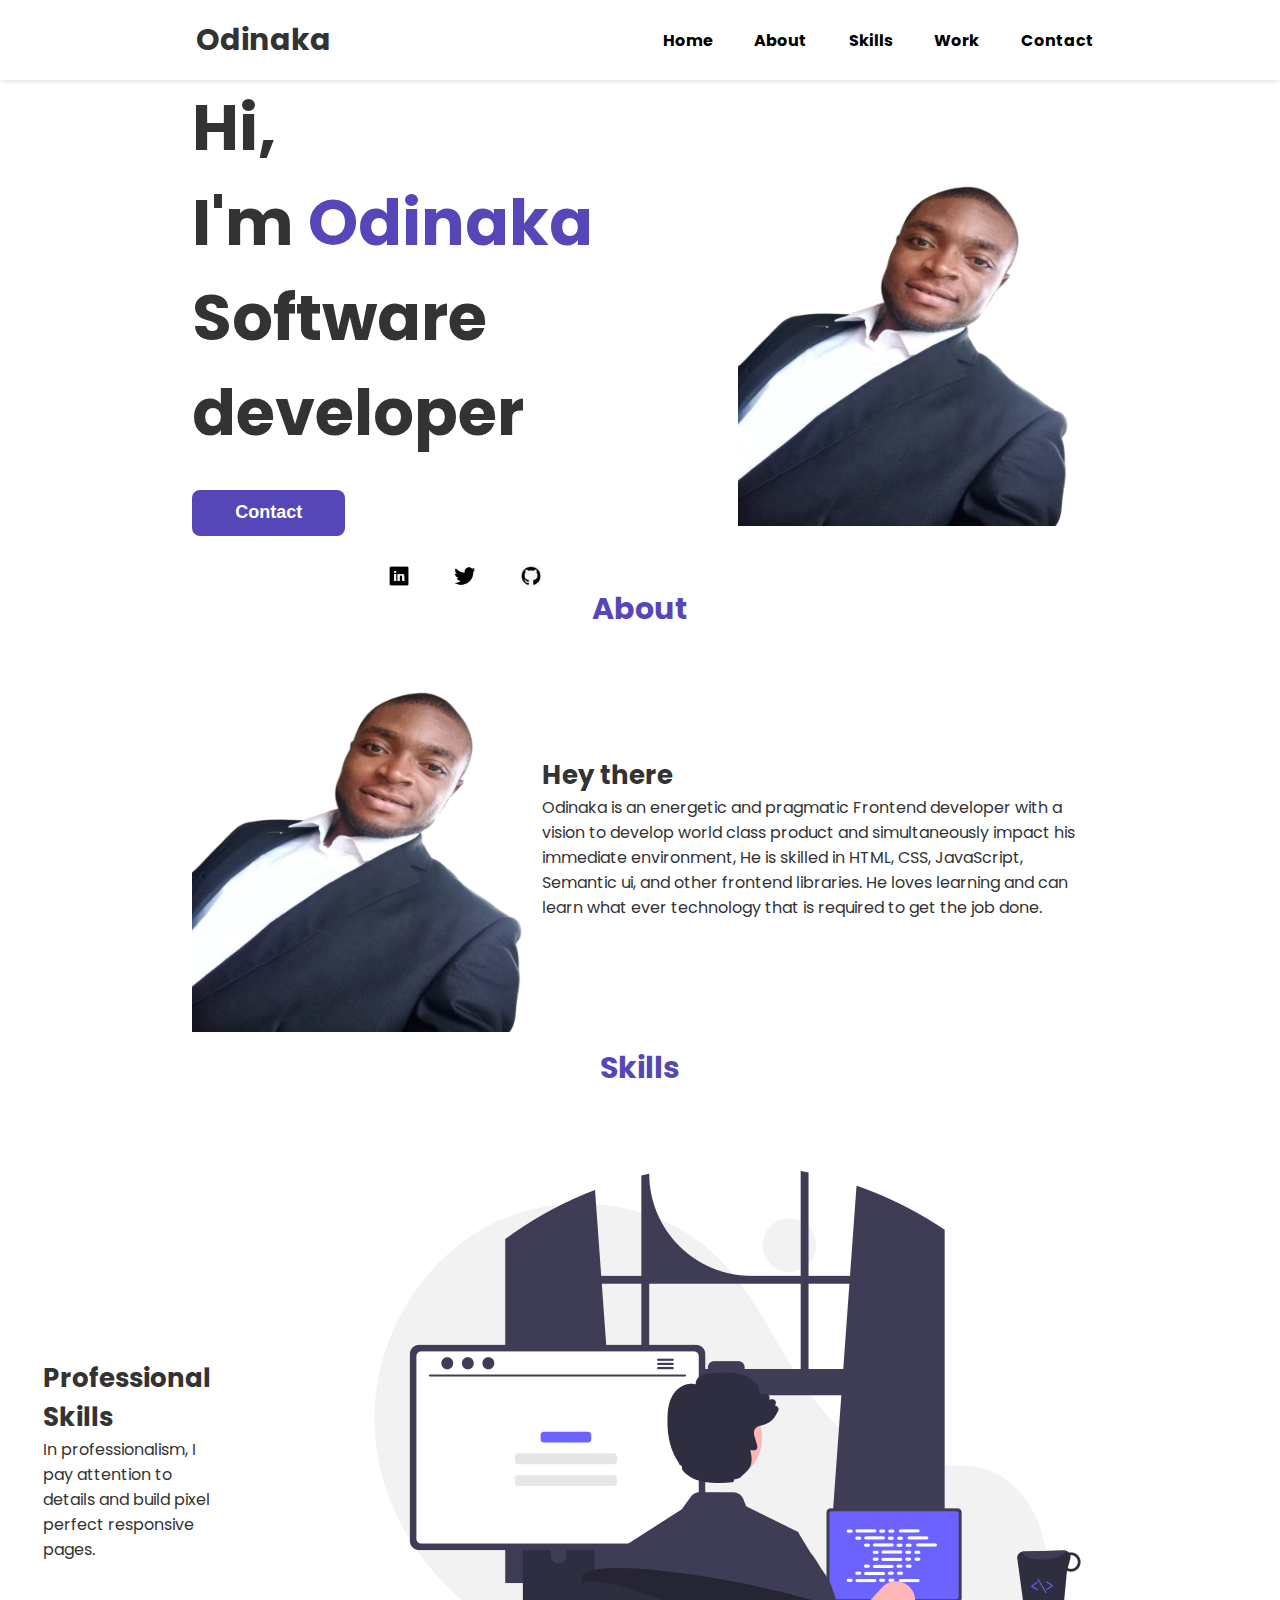
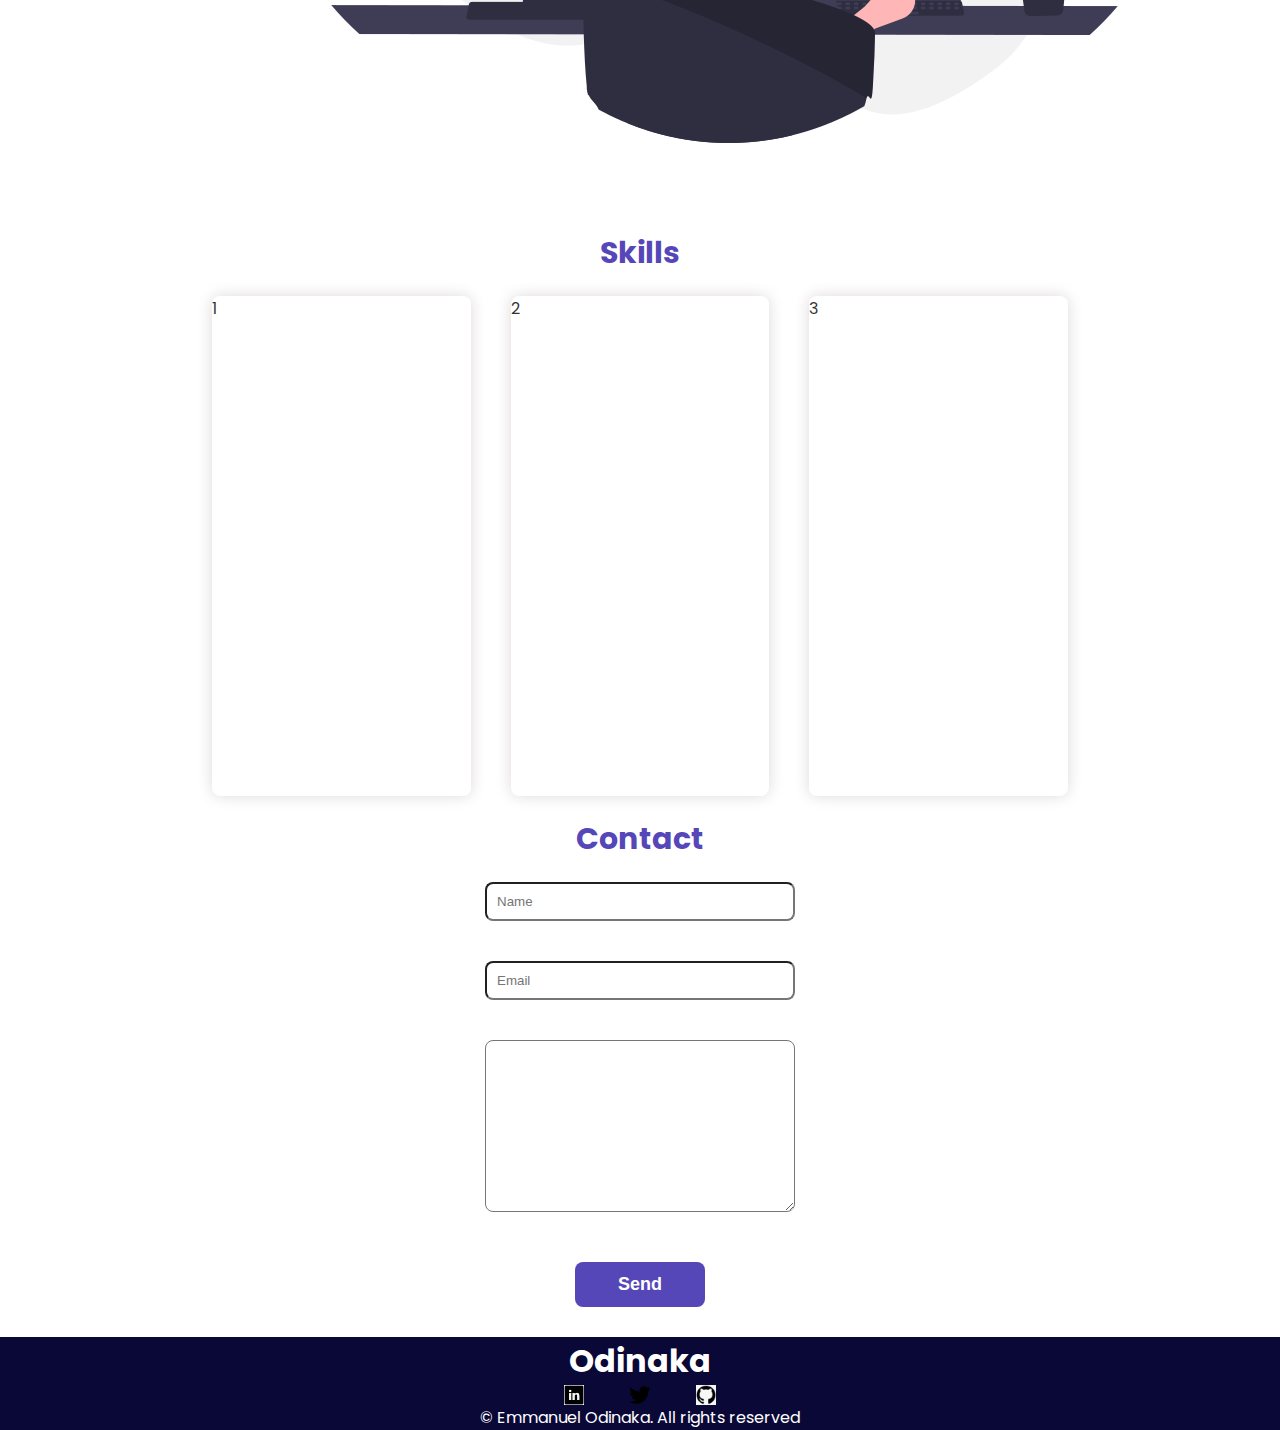
==== pages/index.html @ c34d4b0d "built the portfolio" ====
<!DOCTYPE html>
<html lang="en">
  <head>
    <meta charset="UTF-8" />
    <meta http-equiv="X-UA-Compatible" content="IE=edge" />
    <meta name="viewport" content="width=device-width, initial-scale=1.0" />
    <title>Portfolio</title>
    <link rel="stylesheet" href="../style.css" />
    <link rel="preconnect" href="https://fonts.googleapis.com" />
    <link rel="preconnect" href="https://fonts.gstatic.com" crossorigin />
    <link
      href="https://fonts.googleapis.com/css2?family=Poppins:ital,wght@0,100;0,200;0,300;0,400;0,500;0,600;0,700;0,800;0,900;1,100;1,200;1,300;1,400;1,500;1,600;1,700;1,800;1,900&display=swap"
      rel="stylesheet"
    />
  </head>
  <body>
    <nav class="nav-bar">
      <div class="logo">Odinaka</div>
      <ul class="links">
        <li><a href="./pages/index.html">Home</a></li>
        <li><a href="">About</a></li>
        <li><a href="">Skills</a></li>
        <li><a href="">Work</a></li>
        <li><a href="">Contact</a></li>
      </ul>
    </nav>
    <main class="main-container">
      <section class="container">
        <h1>Hi,</h1>
        <h1>I'm <span style="color: hsl(248, 44%, 50%)">Odinaka</span></h1>
        <h1>Software developer</h1>
        <button class="button">Contact</button>
        <div class="social-media">
          <img class="socials" src="../images/linkedin.png" alt="linkedin" />
          <img class="socials" src="../images/twitter.png" alt="twitter" />
          <img class="socials" src="../images/github.png" alt="github" />
        </div>
      </section>
      <section class="container">
        <img class="profile_img" src="../images/me.png" alt="profile" />
      </section>
    </main>
    <header>About</header>
    <section class="about-container">
      <section class="container">
        <img class="profile_img" src="../images/me.png" alt="profile" />
      </section>
      <section>
        <h1 style="font-size: 26px">Hey there</h1>
        <p class="text-info">
          Odinaka is an energetic and pragmatic Frontend developer with a vision
          to develop world class product and simultaneously impact his immediate
          environment, He is skilled in HTML, CSS, JavaScript, Semantic ui, and
          other frontend libraries. He loves learning and can learn what ever
          technology that is required to get the job done.
        </p>
      </section>
    </section>

    <!-- skills -->
    <header>Skills</header>
    <section class="skills">
      <section>
        <h1 style="font-size: 26px">Professional Skills</h1>
        <p class="text-info">
          In professionalism, I pay attention to details and build pixel perfect
          responsive pages.
        </p>
      </section>
      <section>
        <img class="" src="../images/program.png" alt="program" />
      </section>
    </section>
    <!-- work -->
    <header>Skills</header>
    <div class="project">
      <section class="box">1</section>
      <section class="box">2</section>
      <section class="box">3</section>
    </div>
    <!-- contact -->
    <header>Contact</header>
    <section class="contact">
      <form action="" class="form">
        <input type="text" placeholder="Name" />
        <input type="email" placeholder="Email" />
        <textarea name="" id="" cols="30" rows="10"></textarea>
        <button class="button">Send</button>
      </form>
    </section>
    <!-- footer -->
    <footer>
      <h1>Odinaka</h1>
      <div class="social-media">
        <img class="socials" src="../images/linkedin.png" alt="linkedin" />
        <img class="socials" src="../images/twitter.png" alt="twitter" />
        <img class="socials" src="../images/github.png" alt="github" />
      </div>
      <p>&copy; Emmanuel Odinaka. All rights reserved</p>
    </footer>
  </body>
</html>
---- style.css ----
* {
  margin: 0;
  padding: 0;
  box-sizing: border-box;
}
body {
  font-family: "poppins", sans-serif;
  font-size: 16px;
  color: #333;
  background-color: #fff;
}

.nav-bar {
  display: flex;
  justify-content: space-around;
  align-items: center;
  width: 100%;
  height: 80px;
  background-color: #fff;
  box-shadow: 0px 2px 4px rgba(0, 0, 0, 0.1);
}

.logo {
  font-size: 30px;
  font-weight: bold;
  color: #333;
  text-decoration: none;
  cursor: pointer;
  margin-left: 50px;
}
.links {
  display: flex;
  align-items: center;
  justify-content: space-around;
  width: 40%;
  height: 100%;
}

ul {
  list-style-type: none;
  color: #333;
  font-size: 16px;
  font-weight: bold;
  padding: 10px 20px;
}

a {
  position: relative;
  color: #000;
  text-decoration: none;
}

a:hover {
  color: #000;
}

a::before {
  content: "";
  position: absolute;
  display: block;
  width: 100%;
  height: 4px;
  bottom: -10px;
  left: 0;
  background-color: #000;
  transform: scaleX(0);
  transition: transform 0.3s ease;
}

a:hover::before {
  transform: scaleX(1);
}

.main-container {
  display: flex;
  justify-content: space-between;
  align-items: center;
  width: 70%;
  margin: auto;
}
.container {
  font-size: 2rem;
}
.profile_img {
  width: 350px;
  height: 400px;
}
.button {
  display: inline-block;
  background-color: hsl(248, 44%, 50%);
  color: #fff;
  padding: 0.77rem 2.7rem;
  font-weight: bold;
  font-size: 18px;
  border-radius: 0.5rem;
  transition: 0.3s;
  border: none;
  cursor: pointer;
  margin-top: 30px;
  margin-bottom: 30px;
}
.button:hover {
  box-shadow: 0px 6px 10px hsl(248, 56%, 67%);
  outline: none;
}
.socials {
  width: 20px;
  height: 20px;
}
.social-media {
  margin-top: 50px;
  display: flex;
  justify-content: space-between;
  align-items: center;
  width: 9.5rem;
}
header {
  text-align: center;
  color: hsl(248, 44%, 50%);
  font-size: 30px;
  font-weight: 700;
}
.about-container {
  display: flex;
  justify-content: space-around;
  align-items: center;
  width: 70%;
  margin: auto;
}
.text-info {
  text-align: left;
}
.skills {
  display: flex;
  justify-content: center;
  align-items: center;
  width: 70%;
  margin: auto;
}
.project {
  display: flex;
  justify-content: center;
  align-items: center;
  width: 70%;
  margin: auto;
}
.box {
  width: 350px;
  height: 500px;
  background-color: #fff;
  border-radius: 8px;
  box-shadow: #333;
  margin: 20px;
  box-shadow: 0px 0px 15px rgb(222, 216, 216);
}
.form {
  display: flex;
  flex-wrap: wrap;
  justify-content: center;
  align-items: center;
  width: 350px;
  margin: auto;
}
input {
  width: 350px;
  margin: 20px;
  padding: 10px;
  border-radius: 8px;
}
textarea {
  width: 350px;
  margin: 20px;
  padding: 10px;
  border-radius: 8px;
}
footer {
  text-align: center;
  color: #fff;
  background-color: rgb(10, 8, 55);
}
.social-media {
  margin: auto;
}
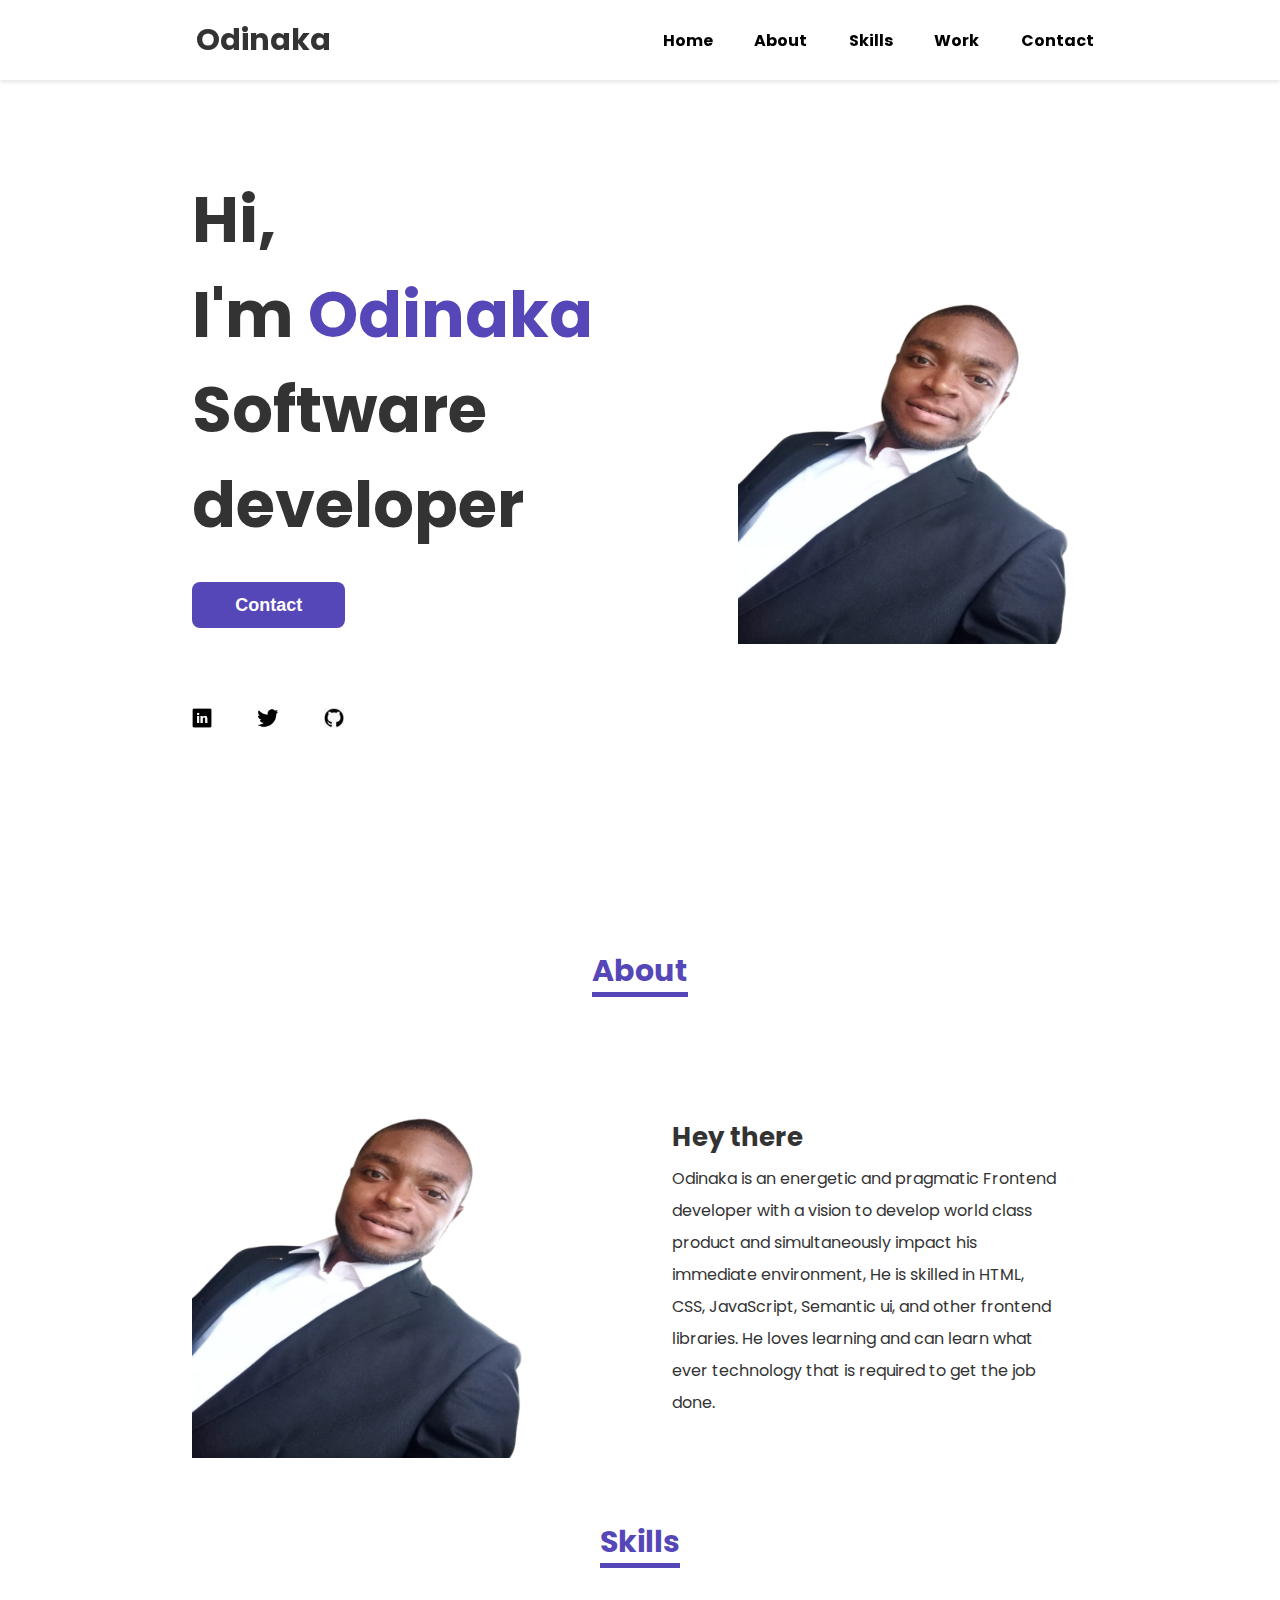
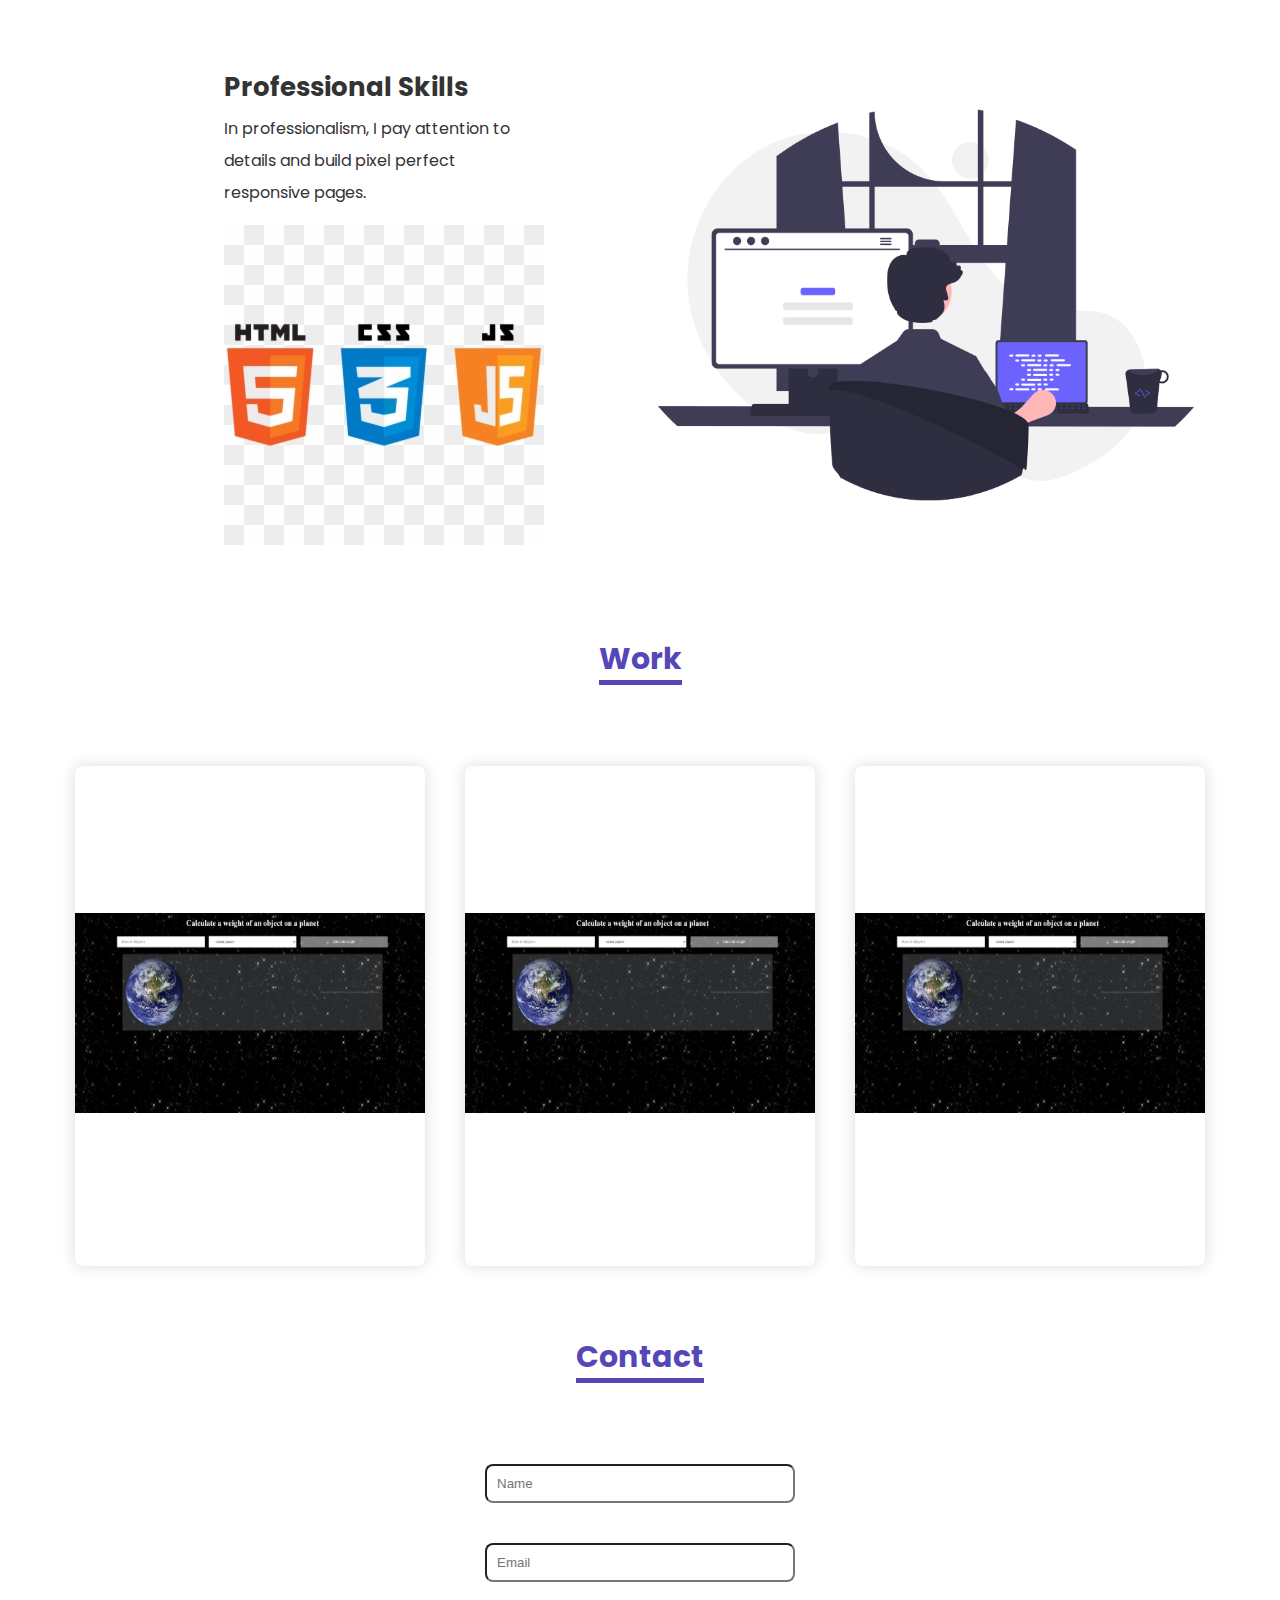
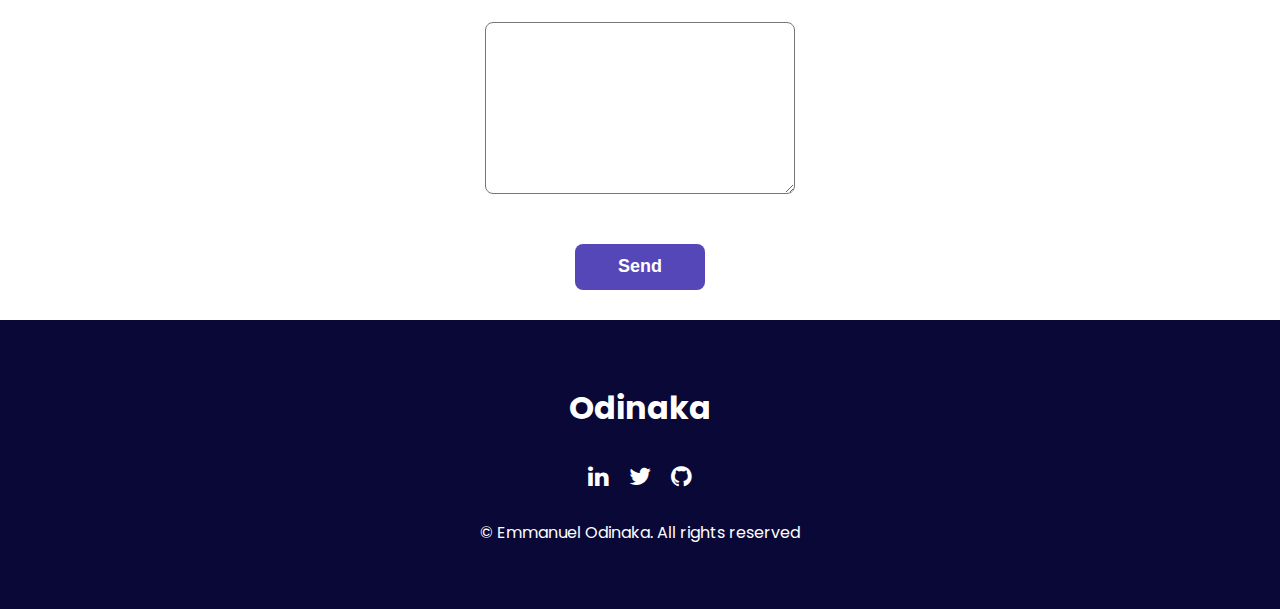
==== commit 7929864d: "update" ====
--- a/pages/index.html
+++ b/pages/index.html
@@ -5,6 +5,7 @@
     <meta http-equiv="X-UA-Compatible" content="IE=edge" />
     <meta name="viewport" content="width=device-width, initial-scale=1.0" />
     <title>Portfolio</title>
+    <link rel="stylesheet" href="https://cdnjs.cloudflare.com/ajax/libs/font-awesome/4.7.0/css/font-awesome.min.css">
     <link rel="stylesheet" href="../style.css" />
     <link rel="preconnect" href="https://fonts.googleapis.com" />
     <link rel="preconnect" href="https://fonts.gstatic.com" crossorigin />
@@ -30,7 +31,7 @@
         <h1>I'm <span style="color: hsl(248, 44%, 50%)">Odinaka</span></h1>
         <h1>Software developer</h1>
         <button class="button">Contact</button>
-        <div class="social-media">
+        <div class="social-media-img">
           <img class="socials" src="../images/linkedin.png" alt="linkedin" />
           <img class="socials" src="../images/twitter.png" alt="twitter" />
           <img class="socials" src="../images/github.png" alt="github" />
@@ -40,14 +41,14 @@
         <img class="profile_img" src="../images/me.png" alt="profile" />
       </section>
     </main>
-    <header>About</header>
+    <header><span class="underline">About</span></header>
     <section class="about-container">
       <section class="container">
         <img class="profile_img" src="../images/me.png" alt="profile" />
       </section>
-      <section>
+      <section class="text-info">
         <h1 style="font-size: 26px">Hey there</h1>
-        <p class="text-info">
+        <p>
           Odinaka is an energetic and pragmatic Frontend developer with a vision
           to develop world class product and simultaneously impact his immediate
           environment, He is skilled in HTML, CSS, JavaScript, Semantic ui, and
@@ -58,28 +59,35 @@
     </section>
 
     <!-- skills -->
-    <header>Skills</header>
+    <header><span class="underline">Skills</span></header>
     <section class="skills">
-      <section>
+      <section class="text-info">
         <h1 style="font-size: 26px">Professional Skills</h1>
-        <p class="text-info">
+        <p style="margin-bottom: 1rem;">
           In professionalism, I pay attention to details and build pixel perfect
           responsive pages.
         </p>
+        <section>
+          <img class="" src="../images/skills.png" alt="program" />
+        </section>
       </section>
       <section>
-        <img class="" src="../images/program.png" alt="program" />
+        <img class="" width="700" height="500" src="../images/program.png" alt="program" />
       </section>
     </section>
     <!-- work -->
-    <header>Skills</header>
+    <header><span class="underline">Work</span></header>
     <div class="project">
-      <section class="box">1</section>
-      <section class="box">2</section>
-      <section class="box">3</section>
+      <section class="box">
+        <a href="https://emmanuel-odinaka.github.io/solarProject"><img class="" width="350px" height="200px" src="../images/solar.png" alt="program" /></a>
+      </section>
+      <section class="box">
+        <a href="https://emmanuel-odinaka.github.io/solarProject"><img class="" width="350px" height="200px" src="../images/solar.png" alt="program" /></a>      </section>
+      <section class="box">
+        <a href="https://emmanuel-odinaka.github.io/solarProject"><img class="" width="350px" height="200px" src="../images/solar.png" alt="program" /></a>      </section>
     </div>
     <!-- contact -->
-    <header>Contact</header>
+    <header><span class="underline">Contact</span></header>
     <section class="contact">
       <form action="" class="form">
         <input type="text" placeholder="Name" />
@@ -92,9 +100,9 @@
     <footer>
       <h1>Odinaka</h1>
       <div class="social-media">
-        <img class="socials" src="../images/linkedin.png" alt="linkedin" />
-        <img class="socials" src="../images/twitter.png" alt="twitter" />
-        <img class="socials" src="../images/github.png" alt="github" />
+        <i class="fa fa-linkedin" style="font-size:24px; padding: .5rem;"></i>
+        <i class="fa fa-twitter" style="font-size:24px; padding: .5rem;"></i>
+        <i class="fa fa-github" style="font-size:24px; padding: .5rem;"></i>
       </div>
       <p>&copy; Emmanuel Odinaka. All rights reserved</p>
     </footer>
--- a/style.css
+++ b/style.css
@@ -11,6 +11,8 @@
 }
 
 .nav-bar {
+  position: fixed;
+  z-index: 2;
   display: flex;
   justify-content: space-around;
   align-items: center;
@@ -77,6 +79,7 @@
   align-items: center;
   width: 70%;
   margin: auto;
+  height: 100vh;
 }
 .container {
   font-size: 2rem;
@@ -106,8 +109,9 @@
 .socials {
   width: 20px;
   height: 20px;
-}
-.social-media {
+  /* margin: 1rem; */
+}
+.social-media-img {
   margin-top: 50px;
   display: flex;
   justify-content: space-between;
@@ -119,20 +123,29 @@
   color: hsl(248, 44%, 50%);
   font-size: 30px;
   font-weight: 700;
+  margin-top: 3rem;
+  margin-bottom: 4rem;
+}
+.underline {
+  border-bottom: 5px solid hsl(248, 44%, 50%);
+
 }
 .about-container {
   display: flex;
-  justify-content: space-around;
+  justify-content: space-between;
   align-items: center;
   width: 70%;
   margin: auto;
 }
 .text-info {
   text-align: left;
+  width: 50%;
+  padding: 2rem;
+  line-height: 2.0;
 }
 .skills {
   display: flex;
-  justify-content: center;
+  justify-content: space-between;
   align-items: center;
   width: 70%;
   margin: auto;
@@ -152,6 +165,9 @@
   box-shadow: #333;
   margin: 20px;
   box-shadow: 0px 0px 15px rgb(222, 216, 216);
+  display: flex;
+  align-items: center;
+  cursor: pointer;
 }
 .form {
   display: flex;
@@ -177,7 +193,10 @@
   text-align: center;
   color: #fff;
   background-color: rgb(10, 8, 55);
-}
+  padding: 4rem;
+}
+
 .social-media {
   margin: auto;
-}
+  padding: 1.5rem;
+}
